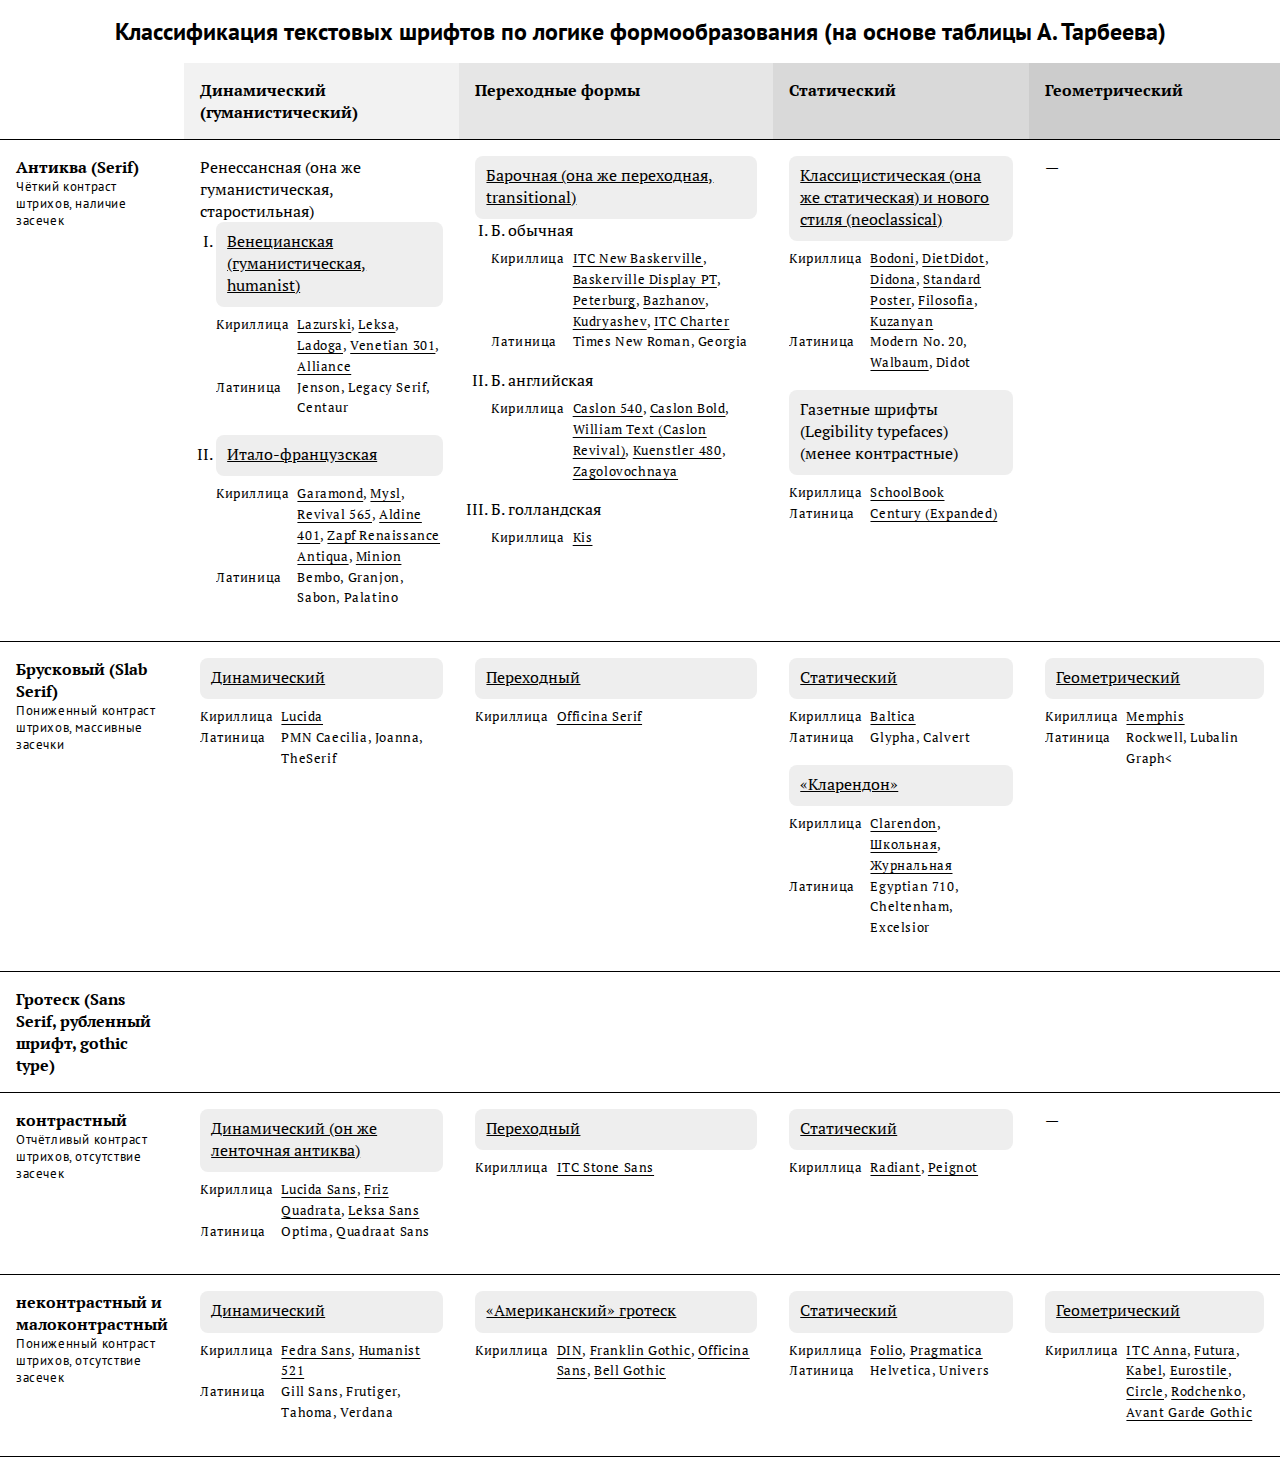
==== src/index.html @ 691ad5ca "First commit" ====
<!DOCTYPE html>
<html xmlns="http://www.w3.org/1999/xhtml">
	<head>
		<meta charset="utf-8" />
		<title>Классификация текстовых шрифтов по логике формообразования (на основе таблицы А. Тарбеева)</title>
    <link rel="stylesheet" media="screen" href="./style.css">  
    <!-- Google Fonts -->
    <link rel="preconnect" href="https://fonts.googleapis.com">
    <link rel="preconnect" href="https://fonts.gstatic.com" crossorigin>
      <!-- PT Sans-->
    <link href="https://fonts.googleapis.com/css2?family=PT+Sans:ital,wght@0,400;0,700;1,400;1,700&display=swap" rel="stylesheet"> 
      <!-- PT Serif-->
    <link href="https://fonts.googleapis.com/css2?family=PT+Serif:ital,wght@0,400;0,700;1,400;1,700&display=swap" rel="stylesheet"> 
    <!-- --> 
    <!-- Yandex.Metrika counter -->
    <script type="text/javascript" >
      (function(m,e,t,r,i,k,a){m[i]=m[i]||function(){(m[i].a=m[i].a||[]).push(arguments)};
      m[i].l=1*new Date();
      for (var j = 0; j < document.scripts.length; j++) {if (document.scripts[j].src === r) { return; }}
      k=e.createElement(t),a=e.getElementsByTagName(t)[0],k.async=1,k.src=r,a.parentNode.insertBefore(k,a)})
      (window, document, "script", "https://mc.yandex.ru/metrika/tag.js", "ym");

      ym(91149139, "init", {
            clickmap:true,
            trackLinks:true,
            accurateTrackBounce:true
      });
    </script>
    <noscript><div><img src="https://mc.yandex.ru/watch/91149139" style="position:absolute; left:-9999px;" alt="" /></div></noscript>
    <!-- /Yandex.Metrika counter -->
  </head>
<body>

      <h2>Классификация текстовых шрифтов по логике формообразования (на основе таблицы  А. Тарбеева)</h2>

			<table>
        <thead>
					<tr>
						<td></td>
						<th class="th-header dynamic">Динамический (гуманистический)</th>
						<th class="th-header transitional">Переходные формы</th>
						<th class="th-header static">Статический</th>
						<th class="th-header geometric">Геометрический</th>
          </tr>
        </thead>
        <tbody>
					<tr>
						<th>
              <span class="th-header">Антиква (Serif)</span>
              <span class="note">Чёткий контраст штрихов, наличие засечек</span>
            </th>
            
						<td>
							Ренессансная (она же гуманистическая, старостильная)
              
              <ol>
                <li>
                  <a href="./serif_venetian.html">Венецианская (гуманистическая, humanist)</a>
                  
                  <div class="typeface-examples-table">
                    <div>Кириллица</div>
                    <div>
                      <a href="https://www.paratype.ru/fonts/pt/lazurski">Lazurski</a>,
                      <a href="https://www.paratype.ru/fonts/pt/leksa">Leksa</a>, 
                      <a href="https://www.paratype.ru/fonts/pt/ladoga">Ladoga</a>, 
                      <a href="https://www.paratype.ru/fonts/pt/venetian-301">Venetian 301</a>,
                      <a href="https://www.paratype.ru/fonts/da/alliance">Alliance</a>
                    </div>
                    <div>Латиница</div>
                    <div>
                      Jenson, Legacy Serif, Centaur
                    </div>
                  </div>
                </li>
              
                <li>
                  <a href="./serif_italo-french.html">Итало-французская</a>

                  <div class="typeface-examples-table">
                    <div>Кириллица</div>
                    <div>
                      <a href="https://www.paratype.ru/fonts/pt/original-garamond">Garamond</a>, <a href="https://www.paratype.ru/fonts/pt/mysl">Mysl</a>, <a href="https://www.paratype.ru/fonts/pt/revival-565">Revival 565</a>, <a href="https://www.paratype.ru/fonts/pt/aldine-401">Aldine 401</a>, <a href="https://www.paratype.ru/fonts/sg/zapf-renaissance-antiqua">Zapf Renaissance Antiqua</a>, <a href="https://fonts.adobe.com/fonts/minion">Minion</a>
                    </div>
                    <div>Латиница</div>
                    <div>
                      Bembo, Granjon, Sabon, Palatino
                    </div>
                  </div>
                </li>
              </ol>
            </td>
            
						<td>
              <a href="./serif_baroque.html">Барочная (она же переходная, transitional)</a>
              
              <ol>
                <li>
                  Б. обычная
                  <div class="typeface-examples-table">
                    <div>Кириллица</div>
                    <div>
                      <a href="https://www.paratype.ru/fonts/pt/itc-new-baskerville">ITC New Baskerville</a>, <a href="https://www.paratype.ru/fonts/pt/baskerville-display-pt">Baskerville Display PT</a>, <a href="https://www.paratype.ru/fonts/pt/petersburg">Peterburg</a>, <a href="https://www.paratype.ru/fonts/pt/bazhanov">Bazhanov</a>, <a href="https://www.paratype.ru/fonts/pt/kudryashev">Kudryashev</a>, <a href="https://www.paratype.ru/fonts/pt/itc-charter">ITC Charter</a>
                    </div>
                    <div>Латиница</div>
                    <div>
                      Times New Roman, Georgia
                    </div>
                  </div>
                </li>

                <li>
                  Б. английская
                  <div class="typeface-examples-table">
                    <div>Кириллица</div>
                    <div>
                      <a href="https://www.paratype.ru/fonts/pt/caslon-540">Caslon 540</a>, <a href="https://www.paratype.ru/fonts/pt/caslon-bold">Caslon Bold</a>, <a href="https://www.typotheque.com/fonts/william_text/Кириллица">William Text (Caslon Revival)</a>, <a href="https://www.paratype.ru/fonts/pt/kuenstler-480">Kuenstler 480</a>, <a href="https://www.paratype.ru/fonts/pt/zagolovochnaya">Zagolovochnaya</a>
                    </div>
                  </div>
                </li>

                <li>
                  Б. голландская
                  <div class="typeface-examples-table">
                    <div>Кириллица</div>
                    <div>
                      <a href="https://www.paratype.ru/fonts/pt/kis">Kis</a>
                    </div>              
                  </div>
                </li>
              </ol>
            </td>
            
						<td>
              <a href="serif_classical.html">Классицистическая (она же статическая) и нового стиля (neoclassical)</a>
              <div class="typeface-examples-table">
                <div>Кириллица</div>
                <div>
                  <a href="https://www.paratype.ru/fonts/pt/bodoni">Bodoni</a>, <a href="https://www.paratype.ru/fonts/da/dietdidot">DietDidot</a>, <a href="https://www.paratype.ru/fonts/pt/didona">Didona</a>, <a href="https://www.paratype.ru/fonts/pt/standard-poster">Standard Poster</a>, <a href="https://www.paratype.ru/fonts/em/filosofia-cyrillic">Filosofia</a>, <a href="https://www.paratype.ru/fonts/pt/kuzanyan">Kuzanyan</a>
                </div>
                <div>Латиница</div>
                <div>
                  Modern No. 20, <a href="https://www.paratype.ru/fonts/ef/walbaum">Walbaum</a>, Didot
                </div>
              </div>

              <span class="types-group">Газетные шрифты (Legibility typefaces) (менее контрастные)</span>
              <div class="typeface-examples-table">
                <div>Кириллица</div>
                <div>
                  <a href="https://www.paratype.ru/fonts/pt/schoolbook">SchoolBook</a>
                </div>
                <div>Латиница</div>
                <div>
                  <a href="https://www.paratype.ru/fonts/sg/century-expanded">Century (Expanded)</a>
                </div>
              </div>
            </td>
            
						<td>—</td>
          </tr>
          
					<tr>
						<th>
              <span class="th-header">Брусковый (Slab Serif)</span>
              <span class="note">Пониженный контраст штрихов, массивные засечки</span>
						</th>
						<td>
              <a href="slab-serif_dynamic.html">Динамический</a>
              <div class="typeface-examples-table">
                <div>Кириллица</div>
                <div>
                  <a href="https://www.paratype.ru/fonts/urw/lucida">Lucida</a>
                </div>
                <div>Латиница</div>
                <div>
                  PMN Caecilia, Joanna, TheSerif
                </div>
              </div>
            </td>
            
						<td>
              <a href="slab-serif_transitional.html">Переходный</a>
              <div class="typeface-examples-table">
                <div>Кириллица</div>
                <div>
                  <a href="https://www.paratype.ru/fonts/pt/itc-officina-serif">Officina Serif</a>
                </div>
              </div>
            </td>
            
						<td>
              <a href="slab-serif_static-and-clarendon.html">Статический</a>
              <div class="typeface-examples-table">
                <div>Кириллица</div>
                <div>
                  <a href="https://www.paratype.ru/fonts/pt/baltica">Baltica</a>
                </div>
                <div>Латиница</div>
                <div>
                  Glypha, Calvert
                </div>
              </div>

              <a href="slab-serif_static-and-clarendon.html">«Кларендон»</a>
              <div class="typeface-examples-table">
                <div>Кириллица</div>
                <div>
                  <a href="https://www.paratype.ru/fonts/sp/clarendon">Clarendon</a>, <a href="https://www.paratype.ru/fonts/pt/schoolbook">Школьная</a>, <a href="https://www.paratype.ru/fonts/pt/journal">Журнальная</a>
                </div>
                <div>Латиница</div>
                <div>
                  Egyptian 710, Cheltenham, Excelsior
                </div>
              </div>
            </td>
            
						<td>
              <a href="slab-serif_geometric.html">Геометрический</a>
              <div class="typeface-examples-table">
                <div>Кириллица</div>
                <div>
                  <a href="https://www.paratype.ru/fonts/urw/memphis">Memphis</a>
                </div>
                <div>Латиница</div>
                <div>
                  Rockwell, Lubalin Graph<
                </div>
              </div>
						</td>
          </tr>
          
					<tr>
						<th>
							Гротеск (Sans Serif, рубленный шрифт, gothic type)
						</th>
						<td colspan="4"></td>
					</tr>
					<tr>
						<th>
                <span class="th-header">контрастный</span>
                <span class="note">Отчётливый контраст штрихов, отсутствие засечек</span>
						</th>
						<td>
              <a href="sans-serif_dynamic-and-with-no-contrast.html">Динамический (он же ленточная антиква)</a>
              <div class="typeface-examples-table">
                <div>Кириллица</div>
                <div>
                  <a href="https://www.paratype.ru/fonts/urw/lucida-sans">Lucida Sans</a>, <a href="https://www.paratype.ru/fonts/pt/friz-quadrata">Friz Quadrata</a>, <a href="https://www.paratype.ru/fonts/pt/leksa-sans">Leksa Sans</a>
                </div>
                <div>Латиница</div>
                <div>
                  Optima, Quadraat Sans
                </div>
              </div>
            </td>
            
						<td>
              <a href="sans-serif_transitional-and-american.html">Переходный</a>
              <div class="typeface-examples-table">
                <div>Кириллица</div>
                <div>
                  <a href="https://www.paratype.ru/fonts/pt/itc-stone-sans">ITC Stone Sans</a>
                </div>
              </div>
            </td>
            
						<td>
              <a href="sans-serif_static.html">Статический</a>
              <div class="typeface-examples-table">
                <div>Кириллица</div>
                <div>
                  <a href="https://www.paratype.ru/fonts/ef/radiant-text">Radiant</a>, <a href="https://www.paratype.ru/fonts/urw/peignot">Peignot</a>
                </div>
              </ul>
            </td>
            
						<td>—</td>
					</tr>
					<tr>
						<th>
              <span class="th-header">неконтрастный и малоконтрастный</span>
              <span class="note">Пониженный контраст штрихов, отсутствие засечек</span>
            </th>
            
						<td>
              <a href="sans-serif_dynamic-and-with-no-contrast.html">Динамический</a>
              <div class="typeface-examples-table">
                <div class="lang">Кириллица</div>
                <div>
                  <a href="https://www.typotheque.com/fonts/fedra_sans">Fedra Sans</a>, <a href="https://www.paratype.ru/fonts/pt/humanist-521">Humanist 521</a>
                </div>
                <div class="lang">Латиница</div>
                <div>
                  Gill Sans, Frutiger, Tahoma, Verdana
                </div>
              </div>
            </td>

						<td>
              <a href="sans-serif_transitional-and-american.html">«Американский» гротеск</a>
              <div class="typeface-examples-table">
                <div>Кириллица</div>
                <div>
                  <a href="https://www.paratype.ru/fonts/pt/din-pt">DIN</a>, <a href="https://www.paratype.ru/fonts/urw/franklin-gothic">Franklin Gothic</a>, <a href="https://www.paratype.ru/fonts/pt/itc-officina-sans">Officina Sans</a>, <a href="https://www.paratype.ru/fonts/pt/bell-gothic">Bell Gothic</a>
                </div>
              </div>
            </td>
            
						<td>
              <a href="sans-serif_static.html">Статический</a>
              <div class="typeface-examples-table">
                <div>Кириллица</div>
                <div>
                  <a href="https://www.paratype.ru/fonts/urw/folio">Folio</a>, <a href="https://www.paratype.ru/fonts/pt/pragmatica">Pragmatica</a>
                </div>
                <div>Латиница</div>
                <div>
                  Helvetica, Univers
                </div>
              </div>
            </td>
            
						<td>            
              <a href="sans-serif_geometric.html">Геометрический</a>
              <div class="typeface-examples-table">
                <div>Кириллица</div>
                <div>
                  <a href="https://www.paratype.ru/fonts/pt/itc-anna">ITC Anna</a>, <a href="https://www.paratype.ru/fonts/pt/futura">Futura</a>, <a href="https://www.paratype.ru/fonts/pt/itc-kabel">Kabel</a>, <a href="https://www.paratype.ru/fonts/urw/eurostile">Eurostile</a>, <a href="https://www.paratype.ru/fonts/pt/circe">Circle</a>, <a href="https://www.paratype.ru/fonts/pt/rodchenko">Rodchenko</a>, <a href="https://www.paratype.ru/fonts/pt/itc-avant-garde-gothic">Avant Garde Gothic</a>
                </div>
              </div>
						</td>
					</tr>
				</tbody>
      </table>

  </body>
  </html>
---- src/style.css ----
:root {
  --color_link: #008ae6;
  --font_sans: 'PT Sans', sans-serif;
  --font_serif: 'PT Serif', serif;
  --color_table-border: black;
  --brown-light: #f7f2ee;
  --light-grey: #eee;
}

/* --- Normalize styles */

* { 
    margin: 0;
    padding: 0;
    box-sizing: border-box;
}

body { 
  min-height: 100vh; 
}

/* --- */

body {
  font-family: var(--font_serif);
}

h2 {
  text-align: center;
  padding: 1rem;
  font-family: var(--font_sans);
}

a:link, a:visited {
  color: black;
}

p {
  margin-top: 0;
}

p:last-child {
  margin-bottom: 0;
}

ul {
  padding-left: 1rem;
  margin-top: 0;
}

ul:last-child {
  margin-bottom: 0;
}

ul li {
  display: inline-flex;
}

ul li {
  padding: 0;
  margin: 0;
}

/* Table */

table {
  width: 100%;
}

table, td, th {
  border: 0;
  border-collapse: collapse;
  padding: 1rem;
  vertical-align: top;
}

tbody tr {
  text-align: left;
}

thead th,
tbody th {
  padding: 1rem;
  vertical-align: top;
}

tr {
  border-bottom: 1px solid black;
}

th:nth-child(1) {
  width: 100px;
}

/* --- */

.th-header {
  font-weight: bold;
  text-align: left;
}

.note {
  display: block;
  font-family: var(--font_sans);
  font-size: .8rem;
  letter-spacing: .6px;
  font-weight: normal;
}

.header2 {
  font-size: 1.5rem;
}

.typeface-examples-table {
  display: grid;
  overflow: hidden;
  grid-template-columns: .2fr 1fr;
  border-radius: .7rem;
  margin: .5rem 0 1rem 0;
  column-gap: .5rem;
  font-size: .8rem;
  letter-spacing: .6px;
  line-height: 1.3rem;
}

.typeface-examples-table a {
  text-underline-offset: 3px;
}

ol {
  list-style-type: upper-roman;
  padding-left: 1rem;
}

li > a, td > a, .types-group {
  display: block;
  background-color: #eee;
  padding: .5rem .7rem .7rem .7rem;
  border-radius: .5rem;
}

.dynamic {background-color: #f2f2f2;}
.transitional {background-color: #e6e6e6;}
.static {background-color: #d9d9d9;}
.geometric {background-color: #cccccc}

/* Collapsable text */

.collapsible {
  cursor: pointer;
}

.active, .collapsible:hover {
  background-color: #ccc;
}

/* Under table */

.outside-table ul {
  display: list-item;
  list-style-type: disc;
  padding-left: 1rem;
}

.outside-table ul li {
  display: list-item; 
}

/* Type group description pages */

.group-description {
  max-width: 1200px;
  margin: 0 auto;
}

.typeface-examples {
  padding: .7rem 0 .7rem 0;
  border-radius: .7rem;
}

.header {
  text-transform: uppercase;
}
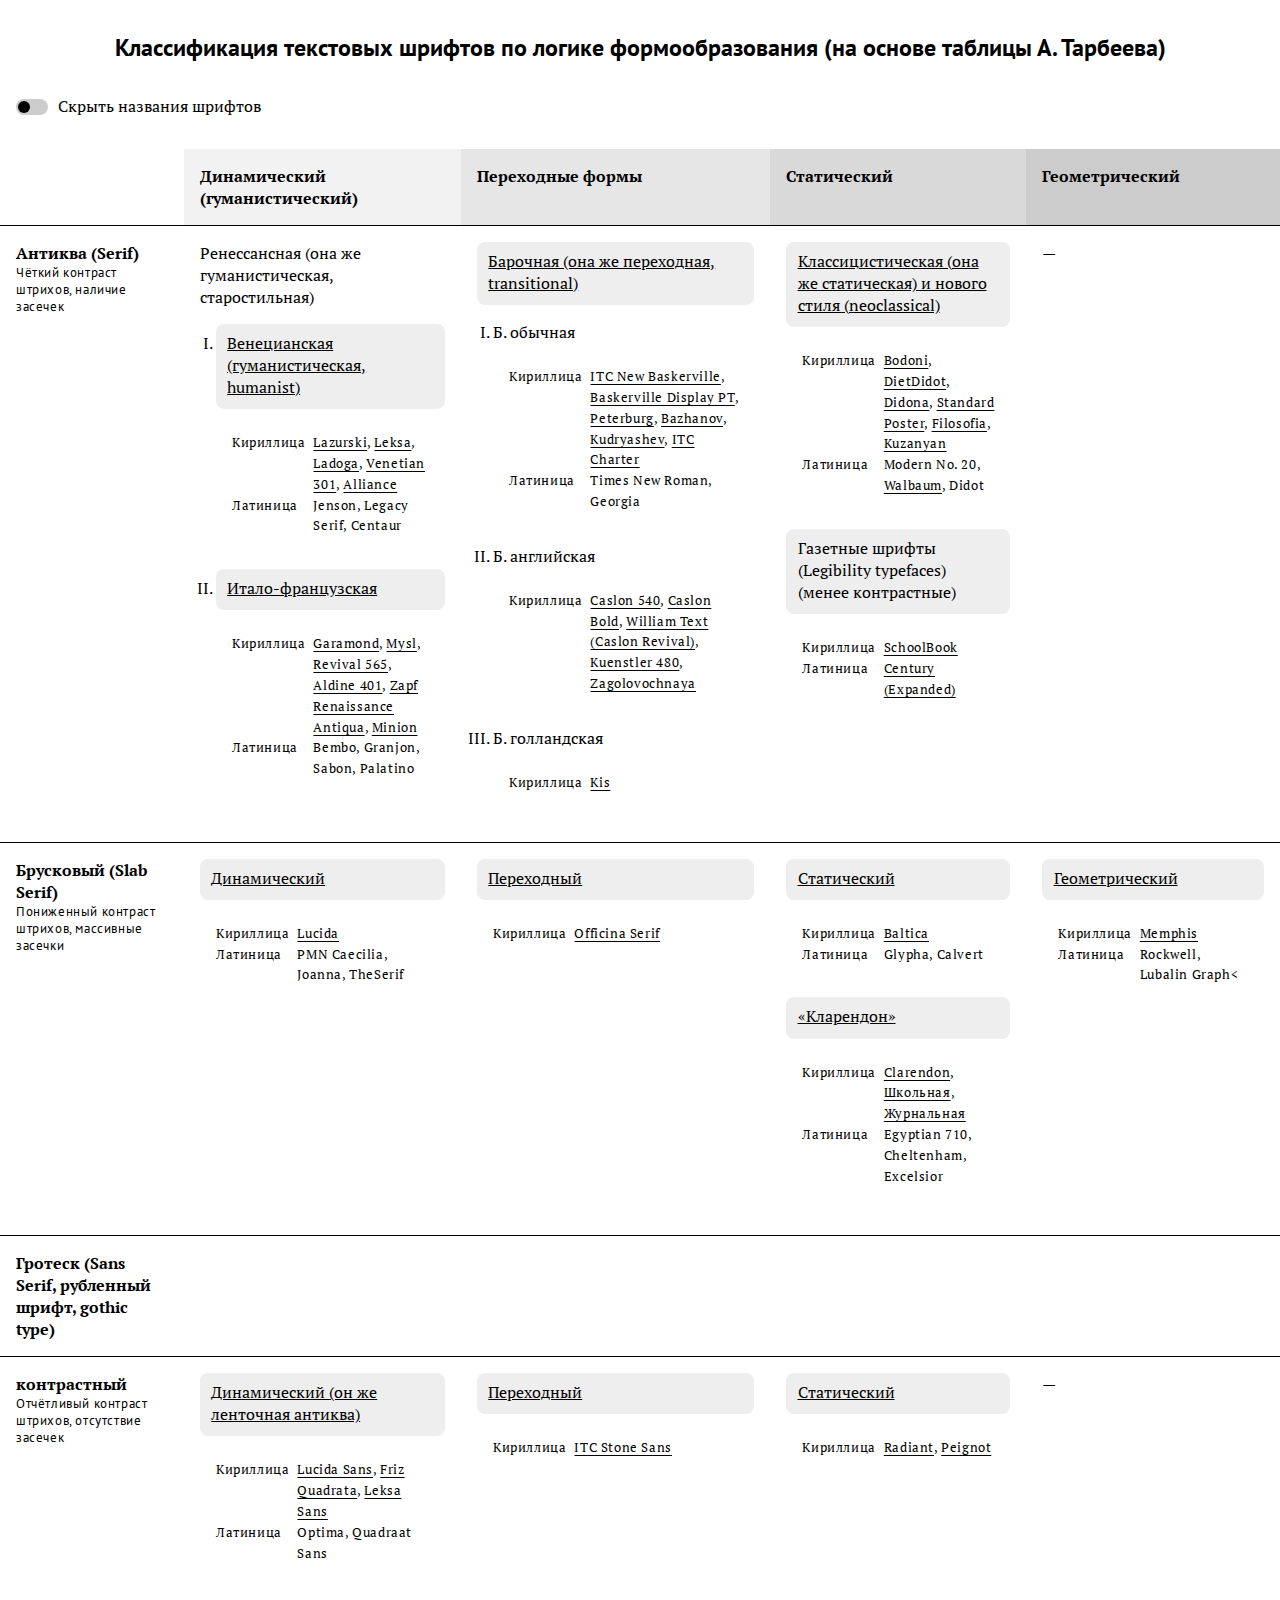
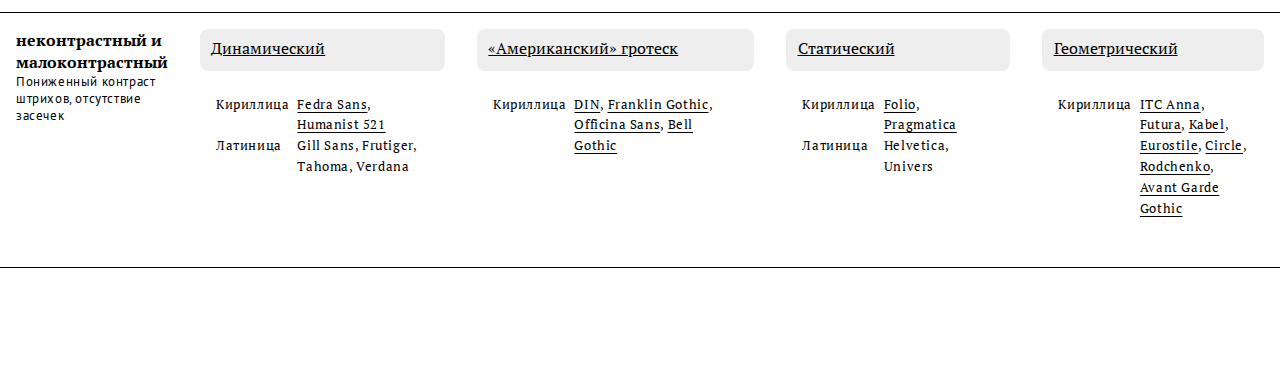
==== commit f7ca1ff1: "feat: Implement 'Collapse font names' feature" ====
--- a/src/index.html
+++ b/src/index.html
@@ -2,8 +2,16 @@
 <html xmlns="http://www.w3.org/1999/xhtml">
 	<head>
 		<meta charset="utf-8" />
-		<title>Классификация текстовых шрифтов по логике формообразования (на основе таблицы А. Тарбеева)</title>
+    <title>Классификация текстовых шрифтов по логике формообразования (на основе таблицы А. Тарбеева)</title>
+    <!-- Meta -->
+    <meta charset="UTF-8">
+    <meta name="description" content="Free Web tutorials">
+    <meta name="keywords" content="HTML, CSS, JavaScript">
+    <meta name="author" content="John Doe">
+    <meta name="viewport" content="width=device-width, initial-scale=1.0">
+    <!-- -->
     <link rel="stylesheet" media="screen" href="./style.css">  
+    <link rel="stylesheet" media="screen" href="./controls.css">  
     <!-- Google Fonts -->
     <link rel="preconnect" href="https://fonts.googleapis.com">
     <link rel="preconnect" href="https://fonts.gstatic.com" crossorigin>
@@ -31,7 +39,18 @@
   </head>
 <body>
 
+      <div class="header-img"></div>
+
       <h2>Классификация текстовых шрифтов по логике формообразования (на основе таблицы  А. Тарбеева)</h2>
+
+      <div class="controls">
+        <div class='control control_switch'>
+          <input class='control__system-control' id='switch1' type='checkbox'  name='switch'>
+          <label class='control__label control__label_switch show-tyoes' for='switch1'>
+            Скрыть названия шрифтов
+          </label>
+        </div>
+      </div>
 
 			<table>
         <thead>
@@ -55,7 +74,7 @@
               
               <ol>
                 <li>
-                  <a href="./serif_venetian.html">Венецианская (гуманистическая, humanist)</a>
+                  <a href="./serif_dynamic.html">Венецианская (гуманистическая, humanist)</a>
                   
                   <div class="typeface-examples-table">
                     <div>Кириллица</div>
@@ -241,7 +260,7 @@
                 <span class="note">Отчётливый контраст штрихов, отсутствие засечек</span>
 						</th>
 						<td>
-              <a href="sans-serif_dynamic-and-with-no-contrast.html">Динамический (он же ленточная антиква)</a>
+              <a href="sans-serif_dynamic.html">Динамический (он же ленточная антиква)</a>
               <div class="typeface-examples-table">
                 <div>Кириллица</div>
                 <div>
@@ -283,7 +302,7 @@
             </th>
             
 						<td>
-              <a href="sans-serif_dynamic-and-with-no-contrast.html">Динамический</a>
+              <a href="sans-serif_dynamic.html">Динамический</a>
               <div class="typeface-examples-table">
                 <div class="lang">Кириллица</div>
                 <div>
@@ -333,5 +352,8 @@
 				</tbody>
       </table>
 
+      <footer></footer>
+
+      <script type="text/javascript" src="./script.js"></script>
   </body>
   </html>--- a/src/style.css
+++ b/src/style.css
@@ -23,6 +23,19 @@
 
 body {
   font-family: var(--font_serif);
+}
+
+footer, .header-img {
+  background-image: url("https://upload.wikimedia.org/wikipedia/commons/thumb/a/ae/Metal_movable_type.jpg/1920px-Metal_movable_type.jpg");
+  background-position: 50% 60%;
+}
+
+.header-img {
+  height: 1em;
+}
+
+footer {
+  height: 100px;
 }
 
 h2 {
@@ -112,7 +125,7 @@
 }
 
 .typeface-examples-table {
-  display: grid;
+  display: none;
   overflow: hidden;
   grid-template-columns: .2fr 1fr;
   border-radius: .7rem;
@@ -121,6 +134,7 @@
   font-size: .8rem;
   letter-spacing: .6px;
   line-height: 1.3rem;
+  padding: 1rem;
 }
 
 .typeface-examples-table a {
@@ -129,7 +143,7 @@
 
 ol {
   list-style-type: upper-roman;
-  padding-left: 1rem;
+  padding: 1rem 0 0 1rem;
 }
 
 li > a, td > a, .types-group {
--- a/src/controls.css
+++ b/src/controls.css
@@ -0,0 +1,151 @@
+/* Controls */
+
+.controls {
+  padding: 1rem;
+}
+
+/* Switch button  */
+
+.control {
+  /* make room for control: */
+  padding-left: 1.5rem;
+  margin-bottom: 1rem;
+  display: block;
+}
+
+/* hide default &__system-control but keep it accessible */
+.control__system-control {
+  z-index: -1;
+  position: absolute;
+
+  opacity: 0;
+}
+
+.control__tip {
+  /* 'div' is always a block level element but in case if you will replace 'div' in your markup  with 'span' for example, for such situations just for the sake of safety, we declare 'display: block' */
+  display: block;
+}
+
+/* Modifier for the switch: */
+.control_switch {
+  /* make room for the switch, cause it is wider than checkbox: */
+  padding-left: 2.6rem;
+}
+
+.control__label {
+  position: relative;
+  /* make it not a 'block', but 'inline-block' to prevent it from occupying 100% of the width, creating a blank clickable area to the right of the label text: */
+  display: inline-block;
+}
+
+/* define sime common styles for any checkboxes,
+// radio buttons and switches: */
+
+/* create the foundation for the future checkbox/radio btn/switch: */
+.control__label:before {
+  position: absolute;
+  top: 0.25rem;
+  left: -1.5rem;
+
+  display: block;
+  width: 1rem;
+  height: 1rem;
+  box-sizing: border-box;
+
+  background-color: #ccc;
+
+  content: "";
+}
+
+/* create the foundation for the future
+// radio dot/checkmark//switch circle button: */
+.control__label:after {
+  position: absolute;
+  left: -1.5rem;
+  top: 0.25rem;
+
+  box-sizing: border-box;
+  /* by default, hide custrom control dot/checkmark: */
+  display: none;
+  /* custrom control dot/checkmark styles: */
+  width: 1rem;
+  height: 1rem;
+
+  content: "";
+}
+
+/**********
+  * Switch *
+  **********/
+
+/* add custom switch styles: */
+.control__label_switch:before {
+  top: 0.25rem;
+  left: -2.6rem; /* = .control_switch's padding-left value */
+
+  width: 2rem;
+  height: 1rem;
+
+  /*background-color: #ccc;*/
+  transition: 0.4s;
+  border: green; /* $form__border_state_initial; */
+  border-radius: 10000px;
+}
+
+/* add switch button styles: */
+.control__label_switch:after {
+  /* left = &_switch:before's 'left' property + 2px (2px is for border) */
+  left: calc(-2.6rem + 2px);
+  /* top = &_switch:before's 'top' property + 2px (2px is for border) */
+  top: calc(0.25rem + 2px);
+  z-index: 1;
+
+  display: block;
+  /* height = height of switch - 2px (for borders) - 2px (for the gap between the button and the switch container) */
+  height: calc(1rem - 4px);
+  /* same logic goes for width */
+  width: calc(1rem - 4px);
+
+  background-color: black;
+  border-radius: 50%;
+  transition: all 0.4s ease;
+}
+
+/*************************************
+  * default modifiers (when checked): *
+  *************************************/
+
+/* show the checkmark/dot: */
+.control__system-control:checked ~ .control__label:after {
+  display: block;
+}
+/* style control: */
+.control__system-control:checked ~ .control__label:before {
+  background-color: black;
+}
+/* and after__ it is deselected: */
+.control__system-control:focus ~ .control__label:before {
+  box-shadow: #ccc /*$form__box-shadow_state_initial;*/
+}
+/* modifier for switch to override some of the beforementioned rules:
+// show the checkmark: */
+.control__system-control:checked ~ .control__label_switch:after {
+  background-color: white;
+  left: calc(-1.6rem + 2px);
+}
+/* style control: */
+.control__system-control:checked ~ .control__label_switch:before {
+  background-color: black;
+}
+
+/*************
+ * _disabled *
+ *************/
+
+.control__system-control_disabled ~ .control__label,
+.control__system-control_disabled ~ .control__tip {
+  outline: none;
+  opacity: 0.4;
+
+  cursor: not-allowed;
+}
